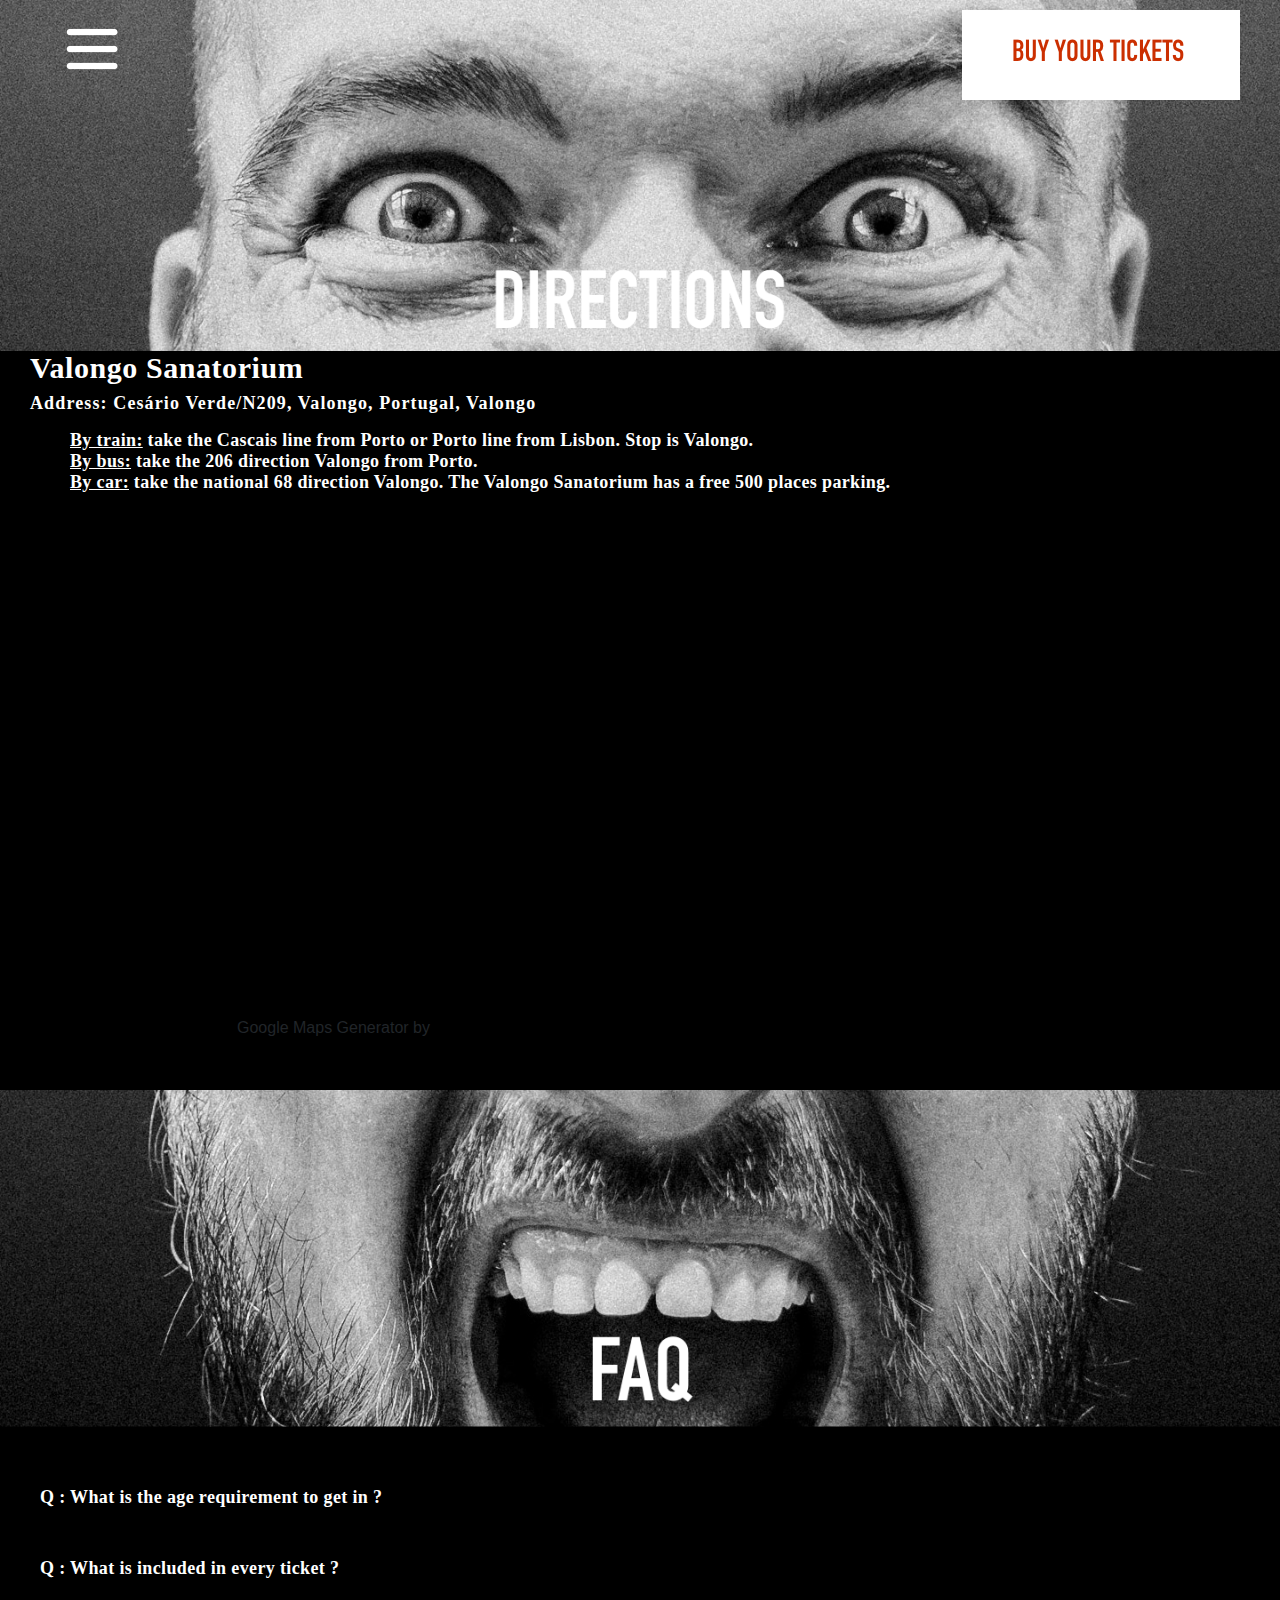
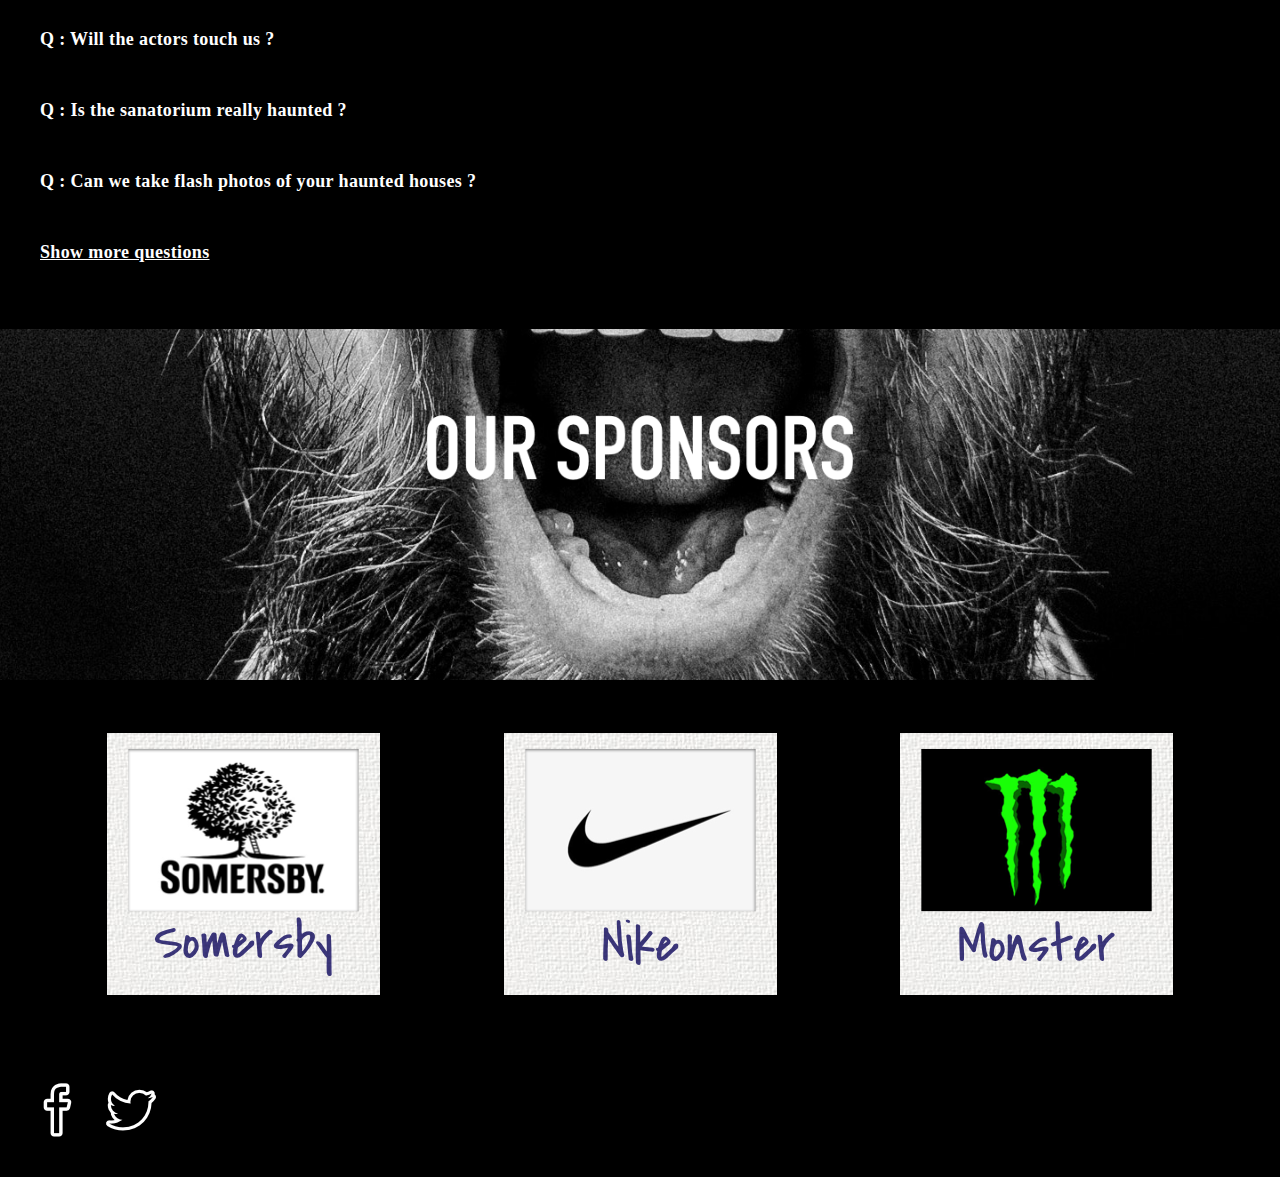
==== TESTING.html @ 427a675b "message" ====
<!DOCTYPE html>
<html lang="en">
<head>
    <meta charset="UTF-8">
    <meta name="viewport" content="width=device-width, initial-scale=1.0">
    <meta http-equiv="X-UA-Compatible" content="ie=edge">
    <title>About us Sanatorium</title>
    <link rel="stylesheet" href="https://maxcdn.bootstrapcdn.com/bootstrap/4.0.0/css/bootstrap.min.css">
    <link rel="stylesheet" type="text/css" href="./TESTstyle.css">
</head>
<body>
<div class="menus">
<nav class="navbar">
<div id="MenuToggle">
    <input width="50px" type="checkbox" />
    <img src="./Images/Menu - simple-line-icons.png" alt="">
    <ul id="menulist">
        <div id="accordion">
            <div class="card">
           <div class="events" data-toggle="collapse" data-target="#collapseOne" aria-expanded="true" aria-controls="collapseOne"><img class="menupic" src="./Images/seenoncollapse.png"><p class="eventstext">Events</p></div>

        <div id="collapseOne" class="collapse show" aria-labelledby="headingOne" data-parent="#accordion">
            <div class="card-body">
            <img src="./Images/trueseeopen.png" class="collapsepic">
          </div>
        </div>
      </div>
      <div class="card">
          <div class="card-header" id="headingTwo">
            <h5 class="mb-0">
           <div data-toggle="collapse" data-target="#collapseTwo" aria-expanded="false" aria-controls="collapseTwo"><img class="menupic" src="./Images/truescreamnoncollapse.png"><p class="attractionstext">Attractions</p></div>
          </h5>
        </div>
        <div id="collapseTwo" class="collapse" aria-labelledby="headingTwo" data-parent="#accordion">
          <img src="./Images/truescreamopen.png" class="collapsepic">
        </div>
      </div>
      <div class="card">
          <div class="card-header" id="headingThree">
            <h5 class="mb-0">
           <div class="aboutus" data-toggle="collapse" data-target="#collapseThree" aria-expanded="false" aria-controls="collapseThree"></div><img class="menupic" src="./Images/shivernoncollapse.png" alt=""><p class="aboutustext">About us</p></div>
          </h5>
        </div>
        <div id="collapseThree" class="collapse" aria-labelledby="headingThree" data-parent="#accordion">
          <div class="card-body"><img src="./Images/shiver pic.png">
          </div>
        </div>
      </div>
    </div>
    </ul>
    </div>
    </nav>
    </div>
<a href="https://www.ticketswap.fr/" class="BUY"><img src="./Images/Buy button.png" alt="" ></a>
<img src="./Images/directions pic.png" srcset="./Images/directionsbigger.png 1000w" alt="" class="banner-img">
<div class="directions">
<h2>Valongo Sanatorium</h2>
<div class="directionsInfo">
<p class="dir">Address: Cesário Verde/N209, Valongo, Portugal, Valongo</p>
<ul>
<li class="dir"><u>By train:</u> take the Cascais line from Porto or Porto line from Lisbon. Stop is Valongo.</li> 
<li class="dir"><u>By bus:</u> take the 206 direction Valongo from Porto.</li> 
<li class="dir"><u>By car:</u> take the national 68 direction Valongo. The Valongo Sanatorium has a free 500 places parking.</li>
</ul>
</div>
</div>
<div class="mapouter">
    <div class="canvas"><iframe id="gmap_canvas" src="https://maps.google.com/maps?q=valongo%20sanatorium&t=&z=13&ie=UTF8&iwloc=&output=embed" frameborder="0" scrolling="no" marginheight="0" marginwidth="0"></iframe>Google Maps Generator by </div>
    <style>.mapouter{position:relative;text-align:right;width:400px}#gmap_canvas {overflow:hidden;background:none!important;height:50vh;width:80vw;}</style></div>
</div>
<img class="banner-img" src="./Images/FAQ pic.png" srcset="./Images/FAQbigger.png 1000w" alt="">
<div>
<p>
<ul class="FAQ">
<li class="Q">Q : What is the age requirement to get in ?</li>
<li class="Q">Q : What is included in every ticket ?</li>
<li class="Q">Q : Will the actors touch us ?</li>
<li class="Q">Q : Is the sanatorium really haunted ?</li>
<li class="Q">Q : Can we take flash photos of your haunted houses ?</li>
<li class="Q"><u>Show more questions</u></li></p>
</ul>
</div>
<div class="sponsors">
<img class="banner-img" src="./Images/stillstillsponsors.png" srcset="./Images/bigsponsorpic.png" alt="">
 <!-- <img src="./sponsor1.png" id="somersby" alt=""></div> -->
<div class="othersponsors">
  <img src="./Images/sponsor1.png">
    <img src="./Images/sponsor2.png" alt="">
    <img src="./Images/sponsor3.png" alt="">
</div>
<footer>
<div class="socialmedia">
<img src="./Images/social-facebook - simple-line-icons.png" alt="">
<img src="./Images/social-twitter - simple-line-icons.png" alt="">
</div>
</footer>
<!-- <script>$('.collapse').collapse()
        $('#myCollapsible').collapse({
      toggle: false
    })</script> -->
<script src="https://code.jquery.com/jquery-3.2.1.slim.min.js" integrity="sha384-KJ3o2DKtIkvYIK3UENzmM7KCkRr/rE9/Qpg6aAZGJwFDMVNA/GpGFF93hXpG5KkN" crossorigin="anonymous"></script>
<script src="https://cdnjs.cloudflare.com/ajax/libs/popper.js/1.12.9/umd/popper.min.js" integrity="sha384-ApNbgh9B+Y1QKtv3Rn7W3mgPxhU9K/ScQsAP7hUibX39j7fakFPskvXusvfa0b4Q" crossorigin="anonymous"></script>
<script src="https://maxcdn.bootstrapcdn.com/bootstrap/4.0.0/js/bootstrap.min.js" integrity="sha384-JZR6Spejh4U02d8jOt6vLEHfe/JQGiRRSQQxSfFWpi1MquVdAyjUar5+76PVCmYl" crossorigin="anonymous"></script>
</body>
</html>
---- TESTstyle.css ----
@font-face {
  font-family: 'D-DINCondensed-Bold';
  font-style: normal;
  font-weight: normal;
  src: local('D-DINCondensed-Bold');
  }

body {
    background-color: black;
    width: 100vw;
    margin: 0;
  }

.banner-img {
  max-width: 100vw;
}

h2 {
    width: 330px;
    font-family: "D-DINCondensed-Bold";
    font-size: 30px;
    font-weight: bold;
    font-style: normal;
    font-stretch: condensed;
    line-height: normal;
    letter-spacing: 0.56px;
    color: white;
    margin-left: 30px;
    font-display: flex;
  }

p {
    font-family: "D-DINCondensed-Bold";
    font-size: 18px;
    font-weight: bold;
    font-style: normal;
    font-stretch: condensed;
    line-height: 1.13;
    letter-spacing: 1.12px;
    color: white;
  }

  .directionsInfo {
    padding: 0px 30px 50px 30px;
    display: flex;
  align-items: stretch;
  justify-content: center;
  flex-direction: column;
  }

  .socialmedia {
      margin: 60px 0px 40px 43px;
    }
    .socialmedia > * { margin: 0px 30px 0px 0px
    }

  li {
  font-family: "D-DINCondensed-Bold";
  font-size: 18px;
  font-weight: bold;
  font-style: normal;
  font-stretch: condensed;
  line-height: normal;
  letter-spacing: 0.36px;
  color: white;
  list-style: none;
}

.navbar {
  width: 100vw;
  display: flex;
}

.menus {
  border: 5px;
  margin-top: 20px;
  position: fixed;
  z-index: 2;
  width: 100vw;
  display: flex;
  justify-content: space-between;
}

.BUY { 
  margin-right: 10px;
  position: fixed;
  right: 30px;
  z-index: 1;
}

.BUY img { 
  max-width: 30vw;
  margin-top: 10px;
}

.BUY:hover {
transform: scale(1.1)
}

.sponsors {
  position: relative;
  display: flex;
  flex-direction: column;
}
/* #somersby {
  left: 200px;
  top: 200px;
} */
.othersponsors {
  display: flex;
  justify-content: space-evenly;
  margin-top: 45px;
  /* position: relative; */
  z-index: 1;
}
.FAQ {
  display: flex;
  flex-direction: column;
  align-items: flex-start;
  margin-top: 60px;
  margin-bottom: 0px;
}
.Q {
  display: flex;
  margin-bottom: 50px;
  justify-content: center;
}
/* .dir {
  display: flex;
  align-self: flex-start;
} */
.mapouter {
  margin-left: 30px;
  margin-bottom: 50px;
}

a:hover {
  color: tomato;
}

#MenuToggle {
  display: block;
  position: relative;
  top: 0px;
  left: 50px;
  z-index: 1;
  -webkit-user-select: none;
  user-select: none;
}

#MenuToggle input {
  display: block;
  width: 52px;
  height: 42px;
  position: absolute;
  top: -7px;
  left: -5px;
  cursor: pointer;
  opacity: 0;
  z-index: 2;
  -webkit-touch-callout: none;
}

#menulist {
  position: relative;
  display: flex;
  margin: -100px 0 0 -50px;
  padding: 0px;
  list-style-type: none;
  -webkit-font-smoothing: antialiased;
  transform-origin: 0% 0%;
  transform: translate(-250%, 0);
  transition: transform 0.5s cubic-bezier(0.77,0.2,0.05,1.0);
}

#menulist li {
  padding: 10px 0;
  font-size: 22px;
}

#MenuToggle input:checked ~ ul {
  transform: none;
}

.menupic {
    max-width: 100vh;
    max-height: 100vh;
}

.eventstext {
  position: absolute;
  top: 92px;
  left: 16px;
}

.eventstext:hover {
color: red;
text-transform: uppercase;
}

.attractionstext {
  position: absolute;
  top: 95px;
  font-size: 13px;
  left: 9px;
}

.attractionstext:hover
{
color: red;
text-transform: uppercase;
}

.aboutustext
{
  position: absolute;
  top: 95px;
  margin-left: 15px;
  font-size: 15px;
}
.aboutustext:hover
{
color: red;
text-transform: uppercase;
}

.responsive {
width: auto;
height: 100%;
}

@media (min-width: 1024px) {
.menus > * { margin: 0px 600px 0px 0px;
}
}
button {
margin: 0;
}
#accordion {
  display: flex;
}
.card {
  display: flex;
  -webkit-box-orient: horizontal;
  flex-direction: row;
  border: 0;
}
.card-header {
  padding: 0;
}
.collapsepic {
  max-height: 100vh;
  max-width: 100vw;
}
.card-body {
  padding: 0;
}
.collapsing { 
transition: height 0.00001ms ease;
width: 162px;
height: 0;
}
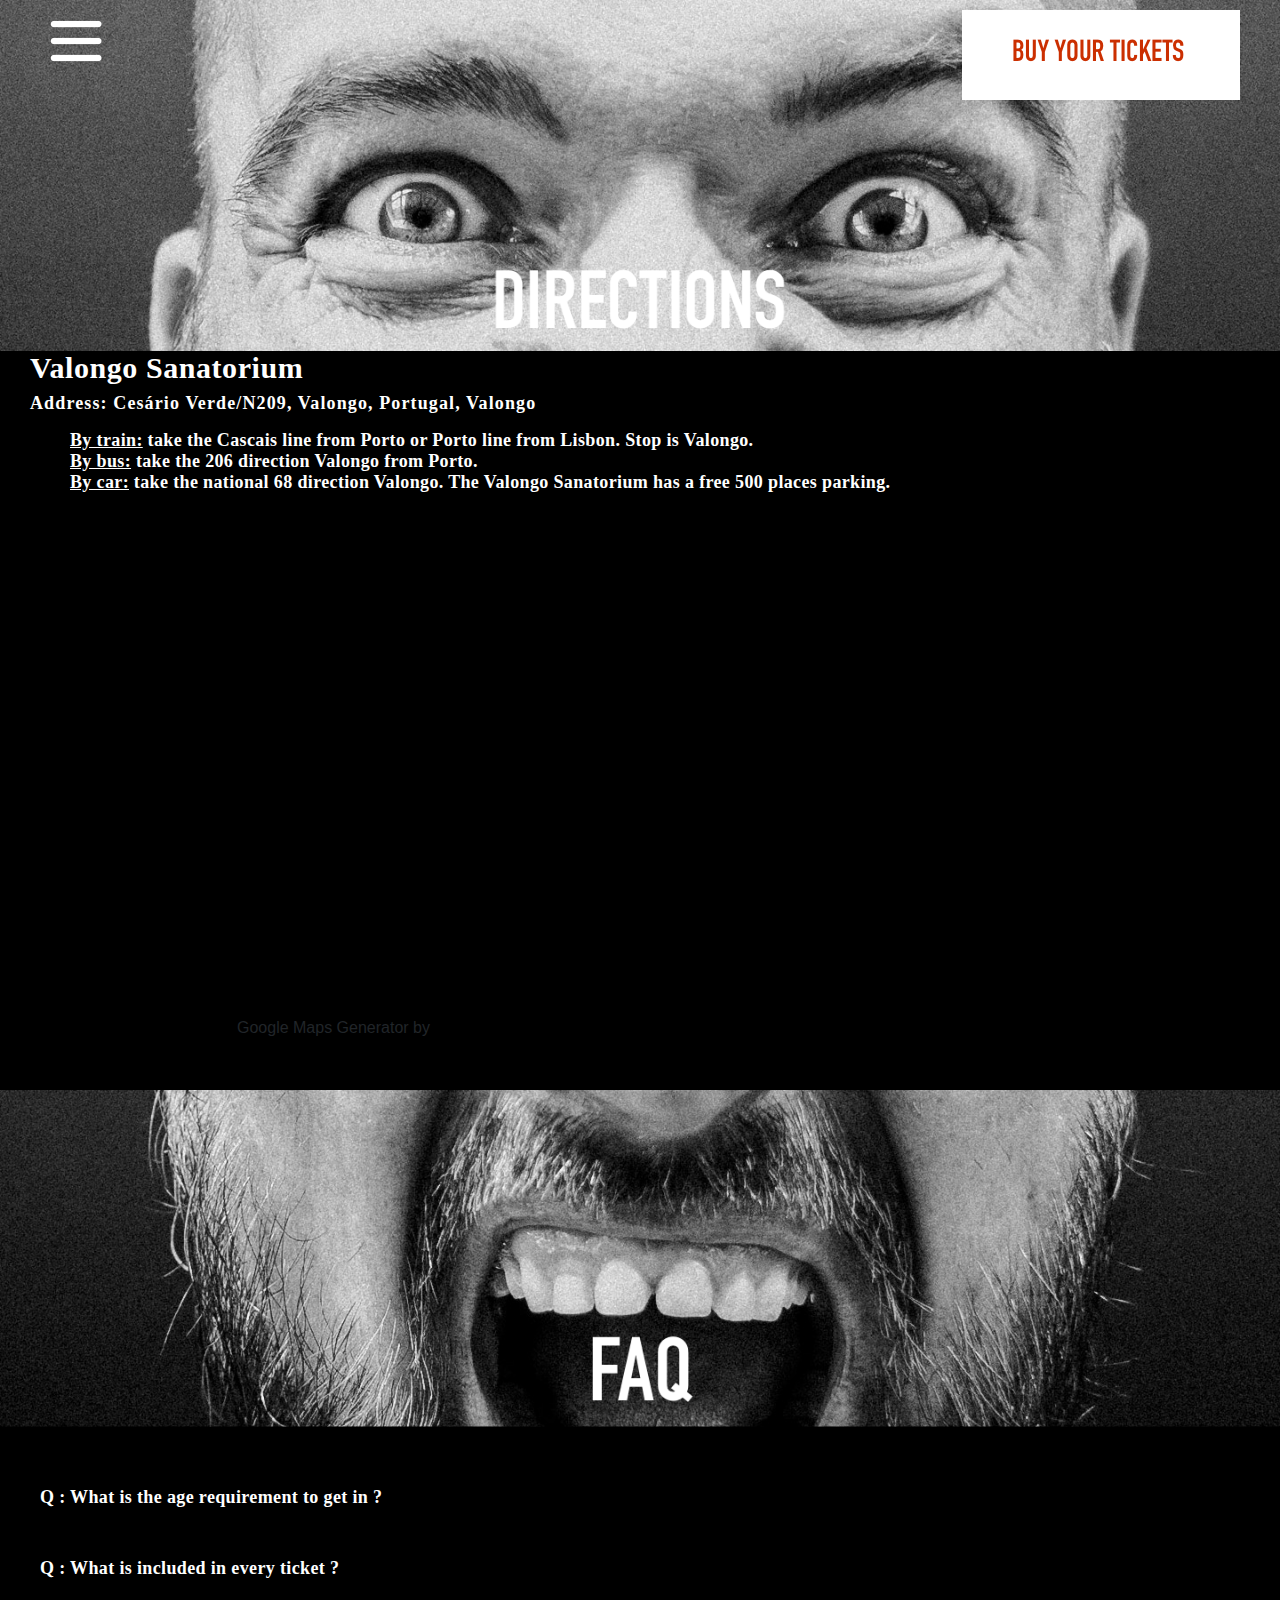
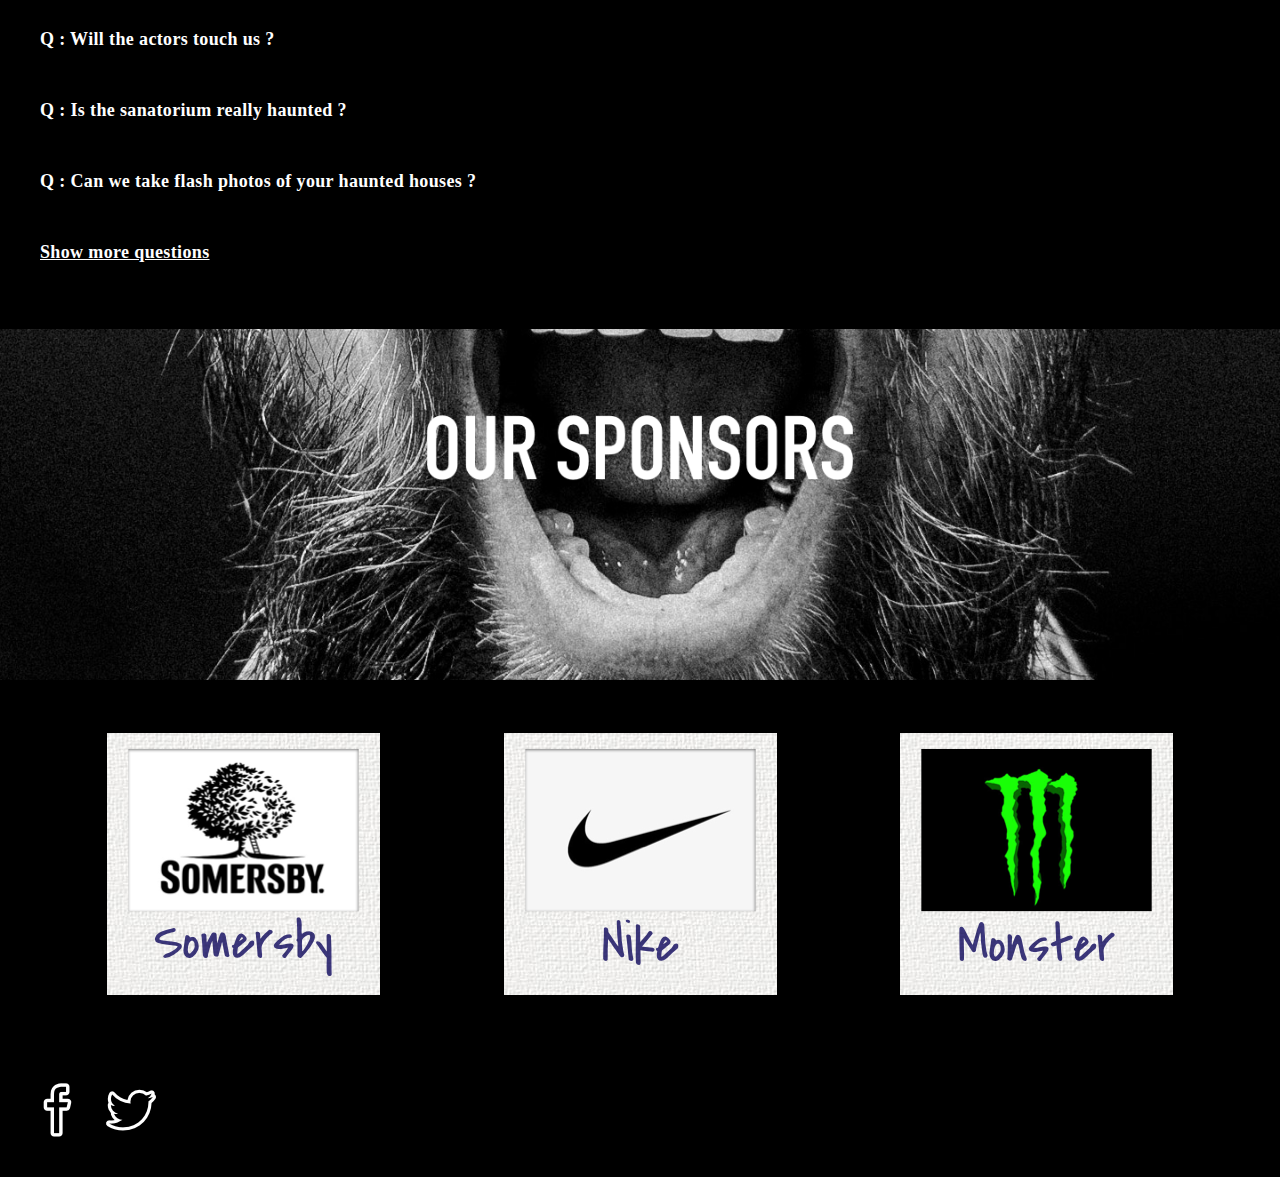
==== commit c1a52b99: "nearly done, TESTs are the real ones" ====
--- a/TESTING.html
+++ b/TESTING.html
@@ -38,11 +38,11 @@
       <div class="card">
           <div class="card-header" id="headingThree">
             <h5 class="mb-0">
-           <div class="aboutus" data-toggle="collapse" data-target="#collapseThree" aria-expanded="false" aria-controls="collapseThree"></div><img class="menupic" src="./Images/shivernoncollapse.png" alt=""><p class="aboutustext">About us</p></div>
+           <div data-toggle="collapse" data-target="#collapseThree" aria-expanded="false" aria-controls="collapseThree"><img class="menupic" src="./Images/shivertrueclosed.png" alt=""><p class="aboutustext">About us</p></div>
           </h5>
         </div>
         <div id="collapseThree" class="collapse" aria-labelledby="headingThree" data-parent="#accordion">
-          <div class="card-body"><img src="./Images/shiver pic.png">
+          <div class="card-body"><img src="./Images/shivertrueopen.png" class="collapsepic">
           </div>
         </div>
       </div>
--- a/TESTstyle.css
+++ b/TESTstyle.css
@@ -259,4 +259,7 @@
 transition: height 0.00001ms ease;
 width: 162px;
 height: 0;
+}
+.navbar {
+  padding: 0;
 }